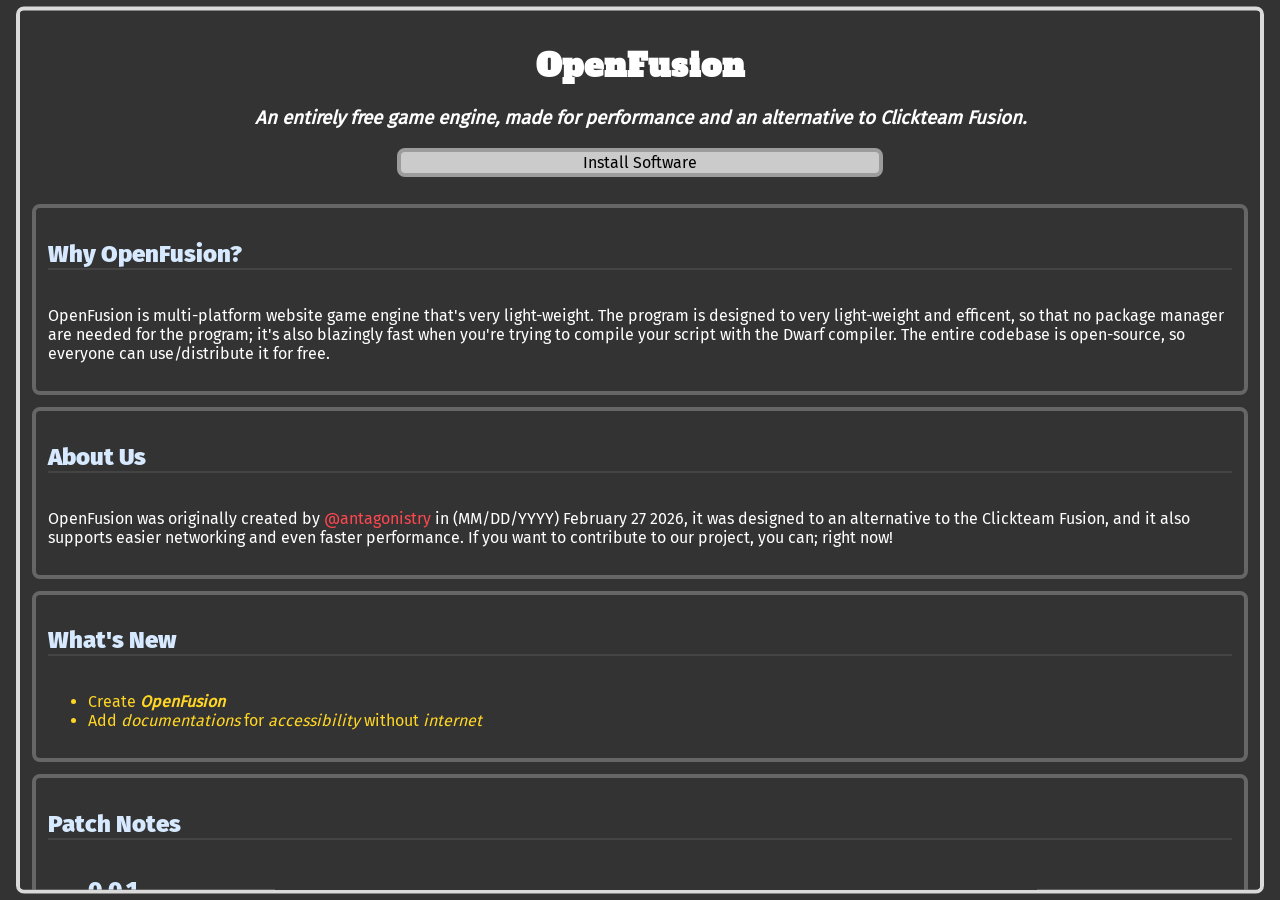
==== index.html @ 0c8f72cd "Fix install software button issue" ====
<!DOCTYPE html>
<html lang="en">
  <head>
    <title>OpenFusion</title>
    <meta charset="utf-8">
    <meta name="viewport" content="width=device-width, initial-scale=1.0">
    <link rel="stylesheet" href="styles/main.css">
  </head>
  <body>
    <div id="app_creation" hidden>
      <form class="popup" id="app_creation_form">
        <h2>Application Creation</h2>
        <p>If you want to skip this, you can just click the Create button.</p>
        <label for="app_name">Application name:</label>
        <input name="app_name" type="text" value="OpenFusion Application">
        <br>
        <label for="app_width">Application width:</label>
        <input name="app_width" type="number" min="512" max="1024" value="512">
        <br>
        <label for="app_height">Application height:</label>
        <input name="app_height" type="number" min="512" max="768" value="512">
        <br>
        <br>
        <br>
        <br>
        <button type="submit">Create</button>
        <br>
        <button type="button" id="cancel_creation">Cancel</button>
      </form>
    </div>
    <div id="menu_btns" align="center">
      <button onclick="window.location.href = './index.html#whats_new';">What's New</button>
      <br>
      <button onclick="window.location.href = './index.html#patch_notes';">Patch Notes</button>
      <br>
      <button onclick="window.location.href = './index.html#docs';">Read Documentations</button>
      <br>
      <button id="ret_menu" disabled>Return to Menu</button>
      <br>
      <button id="ret_editor" disabled>Return to Editor</button>
      <br>
      <button id="new_app">New Application</button>
      <br>
      <button id="open_app">Open Application</button>
      <br>
      <button id="close_app" disabled>Close Application</button>
    </div>
    <div id="menu">
      <div align="center">
        <h1 align="center">OpenFusion</h1>
        <h3 align="center">
          <b><i>An entirely free game engine, made for performance and an alternative to Clickteam Fusion.</i></b>
        </h3>
        <div id="main_btns">
          <button id="install">Install Software</button>
        </div>
        <br>
      </div>
      <div class="container">
        <h2>Why OpenFusion?</h2>
        <p>
        OpenFusion is multi-platform website game engine that's very light-weight. The program is designed to very light-weight
        and efficent, so that no package manager are needed for the program; it's also blazingly fast when you're trying to compile
        your script with the Dwarf compiler. The entire codebase is open-source, so everyone can use/distribute it for free.
        </p>
      </div>
      <div class="container">
        <h2>About Us</h2>
        <p>
        OpenFusion was originally created by
        <a onclick="window.open('https://github.com/antagonistry');">@antagonistry</a>
        in (MM/DD/YYYY) February 27 2026, it was designed to an alternative to the
        Clickteam Fusion, and it also supports easier networking and even faster
        performance. If you want to contribute to our project, you can; right now!
        </p>
      </div>
      <div class="container">
        <h2 id="whats_new">What's New</h2>
        <ul>
          <li>
            Create
            <b><i>OpenFusion</i></b>
          </li>
          <li>
            Add
            <i>documentations</i>
            for
            <i>accessibility</i>
            without
            <i>internet</i>
          </li>
        </ul>
      </div>
      <div class="container">
        <h2 id="patch_notes">Patch Notes</h2>
        <ul>
          <h2>0.0.1</h2>
          <li>
            Create
            <b><i>OpenFusion</i></b>
          </li>
          <li>
            Add
            <i>documentations</i>
            for
            <i>accessibility</i>
            without
            <i>internet</i>
          </li>
        </ul>
      </div>
      <div class="container">
        <h2 id="docs">Documentations</h2>
        <ul>
          <h2>Table of Contents</h2>
          <ul>
            <a onclick="window.location.href = './index.html#getting_started';">Getting Started</a>
            <br>
            <a onclick="window.location.href = './index.html#classic_hello_world_application';">Classic Hello World Application</a>
          </ul>
        </ul>
        <ul>
          <h2 id="getting_started">Getting Started</h2>
          <p>
          <ul>
            <h2>Windows</h2>
            <p>
            First, you need to install Git from
            <a onclick="window.open('https://git-scm.com/install/windows');">this link</a>,
            if you've not installed already.
            </p>
            <p>
            And then install NodeJS with
            <a onclick="window.open('https://nodejs.org/en/download');">this link</a>;
            after you've installed these dependencies, you can now use the Git
            to clone the repository to your desktop folder, by using the command below
            inside your Windows Command Prompt (cmd.exe).
            </p>
            <div class="code"><h2>Windows Command Prompt</h2>
C:\Windows\System32&gt; git clone https://github.com/openfusion-engine/openfusion.git OpenFusion</div>
            <p>
            After the you've cloned the repository, you may now see the OpenFusion in
            your desktop folder. Now it's the last part, moving the Dwarf compiler to
            the Program Files folder. After everything is done, open index.html inside
            the OpenFusion folder and enjoy creating your application!
            <h2>Unix-like (Linux, BSD & MacOS)</h2>
            <p>
            First, you need to install Git from
            <a onclick="window.open('https://git-scm.com/install/linux');">this link</a>,
            if you've not installed already.
            </p>
            <p>
            And then install NodeJS with
            <a onclick="window.open('https://nodejs.org/en/download');">this link</a>;
            after you've installed these dependencies, you can now use the Git
            to clone the repository to your desktop folder, by using the command below
            inside your terminal.
            </p>
            <div class="code"><h2>Shell</h2>
user@host:~$ git clone https://github.com/openfusion-engine/openfusion.git OpenFusion</div>
            <p>
            After the you've cloned the repository, you may now see the OpenFusion in
            your desktop folder. Now it's the last part, moving the Dwarf compiler to
            the binaries folder like this command below:
            </p>
            <div class="code"><h2>Shell</h2>
user@host:~$ sudo mv dwc /usr/bin</div>
            <p>
            It'll ask you for permission first but it's ok; and after everything is done,
            open index.html inside the OpenFusion folder and enjoy creating your application! 
            </p>
          </ul>
        </ul>
        <ul>
          <h2 id="classic_hello_world_application">Classic Hello, World Application</h2>
          <p>
          If you've never heard about "Hello, World" program before, it's just a program displaying the word "Hello, World" on the screen.
          In OpenFusion, you'll need to use the Dwarf language and the OpenFusion editor to get the work done.
          </p>
          <p>
          First, click the new application on the menu, then click create; after that you'll go inside the editor.
          After you're in the editor, open click the script editor and paste the code below.
          </p>
          <div class="code"><h2>MyApp.dw</h2>
#!/usr/bin/dwc
moduleFrom "./MyApp.json"
importTo "./MyApp.js"
importFrom $MyString as string

when IS LOADED
  locate $MyString center center
  size $MyString auto auto
  setAttribute $MyString "font" "monospace"
  setAttribute $MyString "size" 32
  setAttribute $MyString "text" "Hello, World!"
  show $MyString
end</div>
          <p>
          After you've copy this exact script, you can now compile it into JavaScript's format, by using the dwc compiler;
          then finally, load the script and test the application. Here's what'll happen inside the application.
          </p>
        </ul>
      </div>
      <div class="container">
        <h2>Licensing</h2>
        <p>
        OpenFusion uses MIT License for the entire software, more informations about the license is
        <a onclick="window.open('./LICENSE.txt');">here</a>.
        </p>
      </div>
    </div>
    <div id="editor" hidden>
      <div id="scene"></div>
      <div id="app_controller">
        <h2>Controller</h2>
        <button id="test_app">Test Application</button>
        <hr>
        <button id="build_app">Build Application</button>
        <hr>
        <button id="load_script">Load Script</button>
      </div>
      <div id="toolbar">
        <h2>Toolbar</h2>
        <button id="new_instance">New Instance</button>
        <hr>
        <button id="remove_instance">Remove Instance</button>
        <hr>
        <button id="edit_instance">Edit Instance</button>
      </div>
      <div id="properties">
        <h2>Properties</h2>
        <button id="new_property">New Property</button>
        <hr>
        <button id="remove_property">Remove Property</button>
        <hr>
        <button id="edit_property">Edit Property</button>
      </div>
    </div>
    <input type="file" id="file_input_app" accept=".json" hidden>
    <input type="file" id="file_input_script" accept=".js" hidden>
    <script type="text/javascript" src="scripts/main.js"></script>
  </body>
</html>
---- styles/main.css ----
@font-face {
  font-family: "firasans_regular";
  src: url("../fonts/firasans_regular.ttf");
}

@font-face {
  font-family: "firasans_black";
  src: url("../fonts/firasans_black.ttf");
}

@font-face {
  font-family: "firamono_regular";
  src: url("../fonts/firamono_regular.ttf");
}

@font-face {
  font-family: "alfaslabone_regular";
  src: url("../fonts/alfaslabone_regular.ttf");
}

body {
  margin: 0px;
  padding: 0px;
  display: flex;
  width: 100%;
  height: 100%;
  background-color: #333333;
  user-select: none;
  color: #FFFFFF;
  font: caption;
  font-family: "firasans_regular";
}

h2 {
  color: #D6E9FF;
}

p, li, a {
  user-select: text;
  font-size: 16px;
}

hr {
  border-bottom: 2px solid #444444;
}

label {
  font-family: "firasans_regular";
}

h1 {
  font-family: "alfaslabone_regular";
  letter-spacing: 1px;
  font-size: 32px;
  margin-bottom: 2px;
}

h2 {
  font-family: "firasans_black";
  font-size: 24px;
  border-bottom: 2px solid #444444;
}

.popup h2 {
  border-bottom: 2px solid #666666;
}

.popup label {
  margin-bottom: 6px;
}

ul h2 {
  margin-top: 0px;
}

ul li {
  color: #FFD624;
}

a {
  cursor: pointer;
  color: #FF474F;
}

.code h2 {
  color: #ffffff;
  font-family: "firamono_regular";
  padding: 12px;
  margin-bottom: 2px;
}

.code {
  margin-top: 8px;
  margin-bottom: 8px;
  padding: 8px;
  border-radius: 8px;
  width: 50%;
  font: caption;
  font-family: "firamono_regular";
  background-color: #222222;
  white-space: pre-wrap;
  user-select: text;
}

button, input {
  cursor: pointer;
  font: caption;
  font-family: "firasans_regular";
  background-color: #cbcbcb;
  border-radius: 8px;
  border: 4px solid #9c9c9c; 
}

.sep {
  color: #FFA95D;
}

.str {
  color: #57FF2E;
}

.flt {
  color: #FF52F7;
}

#menu, #editor {
  scrollbar-width: none;
  justify-content: center;
  border-radius: 8px;
  border: 4px solid #dadada;
  background-color: #333333;
  position: absolute;
  width: 95%;
  height: 95%;
  top: 50%;
  left: 50%;
  transform: translate(-50%, -50%);
  padding: 12px;
  overflow: scroll;
}

.popup {
  z-index: 513;
  border: 4px solid #777777;
  background-color: #555555;
  border-radius: 8px;
  width: 50%;
  height: 50%;
  padding: 12px;
  display: grid;
  justify-content: center;
  align-content: center;
  position: absolute;
  top: 50%;
  left: 50%;
  transform: translate(-50%, -50%);
  overflow: scroll;
}

.container {
  background-color: #333333;
  border: 4px solid #666666;
  border-radius: 8px;
  position: sticky;
  display: grid;
  padding: 12px;
  margin-bottom: 12px;
}

#ascii_art {
  color: #78D4FF;
  user-select: none;
}

#mobile {
  display: grid;
}

#main_btns button {
  width: 40%;
  margin-bottom: 8px;
}

#menu_btns {
  z-index: 512;
  padding: 4px;
  border-radius: 8px;
  border: 4px solid #777777;
  background-color: #666666;
  position: absolute;
  bottom: 3%;
  right: 3%;
  opacity: 0.25;
  transition: 0.25s;
}

#menu_btns:hover {
  opacity: 1.0;
}

.popup br {
  margin-bottom: 12px;
}

#menu_btns button {
  width: 256px;
  height: 32px;
  overflow: hidden;
}

#menu_btns br {
  margin-bottom: 12px;
}

#scene {
  width: 512px;
  height: 512px;
  cursor: crosshair;
  position: absolute;
  top: 50%;
  left: 50%;
  transform: translate(-50%, -50%);
  overflow: hidden;
  text-align: center;
  background-color: #f0efe6;
  border: 4px solid #dbd9d3;
  border-radius: 8px;
}

#editor h2 {
  position: sticky;
  width: 27.5%;
  left: 50%;
  transform: translate(-50%, 0);
}

#editor h1 {
  position: sticky;
  width: 20%;
  border-bottom: 2px solid #444444;
}

#toolbar {
  width: 256px;
  height: 95%;
  position: absolute;
  top: 2%;
  left: 2%;
  overflow: scroll;
  text-align: center;
  border: 4px solid #555555;
  border-radius: 8px;
  background-color: #333333;
  opacity: 0.5;
  transition: 0.25s;
}

#properties {
  width: 256px;
  height: 60%;
  position: absolute;
  bottom: 2%;
  right: 2%;
  overflow: scroll;
  text-align: center;
  border: 4px solid #555555;
  border-radius: 8px;
  background-color: #333333;
  opacity: 0.5;
  transition: 0.25s;
}

#app_controller {
  width: 256px;
  height: 32.5%;
  position: absolute;
  top: 2%;
  right: 2%;
  overflow: scroll;
  text-align: center;
  border: 4px solid #555555;
  border-radius: 8px;
  background-color: #333333;
  opacity: 0.5;
  transition: 0.25s;
}

#toolbar:hover, #properties:hover, #app_controller:hover {
  opacity: 1.0;
}

#properties h2, #app_controller h2 {
  width: 95%;
  padding: 2px;
  transform: translate(-2%, 0);
}

#app_controller button {
  font-size: 14px;
  width: 75%;
  justify-self: center;
  margin-bottom: 6px;
}

#toolbar button, #properties button {
  width: 75%;
}

#toolbar hr, #properties hr, #app_controller hr {
  visibility: hidden;
}

#toolbar h2 {
  width: 95%;
  padding: 2px;
  transform: translate(-2%, 0);
}
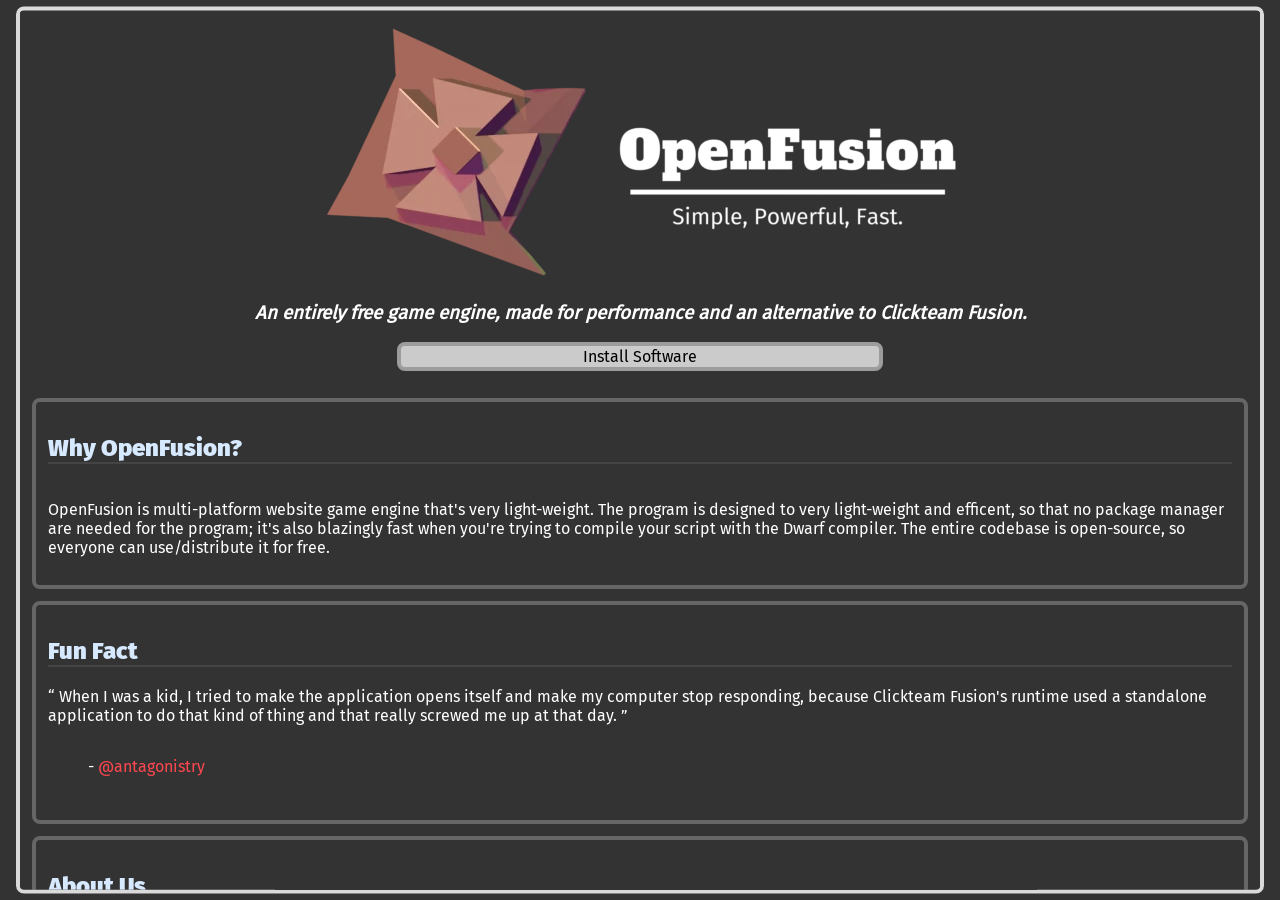
==== commit 94710277: "Update webpage contents" ====
--- a/index.html
+++ b/index.html
@@ -47,7 +47,8 @@
     </div>
     <div id="menu">
       <div align="center">
-        <h1 align="center">OpenFusion</h1>
+        <h1 align="center" id="small_icon" hidden>OpenFusion</h1>
+        <img src="images/logo.webp" id="large_icon">
         <h3 align="center">
           <b><i>An entirely free game engine, made for performance and an alternative to Clickteam Fusion.</i></b>
         </h3>
@@ -65,47 +66,50 @@
         </p>
       </div>
       <div class="container">
+        <h2>Fun Fact</h2>
+        <q>
+        When I was a kid, I tried to make the application opens itself and make my computer stop responding, because Clickteam
+        Fusion's runtime used a standalone application to do that kind of thing and that really screwed me up at that day.
+        </q>
+        <ul>
+          <p>
+          -
+          <a onclick="window.open('https://github.com/antagonistry');">@antagonistry</a>
+          </p>
+        </ul>
+      </div>
+      <div class="container">
         <h2>About Us</h2>
         <p>
         OpenFusion was originally created by
         <a onclick="window.open('https://github.com/antagonistry');">@antagonistry</a>
-        in (MM/DD/YYYY) February 27 2026, it was designed to an alternative to the
+        in February 27 2026, it was designed to an alternative to the
         Clickteam Fusion, and it also supports easier networking and even faster
         performance. If you want to contribute to our project, you can; right now!
         </p>
       </div>
       <div class="container">
-        <h2 id="whats_new">What's New</h2>
-        <ul>
-          <li>
-            Create
-            <b><i>OpenFusion</i></b>
-          </li>
-          <li>
-            Add
-            <i>documentations</i>
-            for
-            <i>accessibility</i>
-            without
-            <i>internet</i>
-          </li>
-        </ul>
-      </div>
-      <div class="container">
         <h2 id="patch_notes">Patch Notes</h2>
         <ul>
           <h2>0.0.1</h2>
           <li>
-            Create
-            <b><i>OpenFusion</i></b>
-          </li>
-          <li>
-            Add
-            <i>documentations</i>
-            for
-            <i>accessibility</i>
-            without
-            <i>internet</i>
+            Create OpenFusion
+          </li>
+          <li>
+            Add save and load system to the editor
+          </li>
+          <li>
+            Create Dwarf programming language
+          </li>
+          <li>
+            Add documentations for accessibility without any internet connection
+          </li>
+          <h2>0.0.2</h2>
+          <li>
+            Add more keywords to Dwarf language
+          </li>
+          <li>
+            Add more contents to the documentations
           </li>
         </ul>
       </div>
@@ -116,63 +120,28 @@
           <ul>
             <a onclick="window.location.href = './index.html#getting_started';">Getting Started</a>
             <br>
-            <a onclick="window.location.href = './index.html#classic_hello_world_application';">Classic Hello World Application</a>
+            <a onclick="window.location.href = './index.html#classic_hello_world_application';">Classic "Hello World!" Application</a>
+            <br>
+            <a onclick="window.location.href = './index.html#learning_the_syntaxes';">Learning the Syntaxes</a>
           </ul>
         </ul>
         <ul>
           <h2 id="getting_started">Getting Started</h2>
           <p>
           <ul>
-            <h2>Windows</h2>
             <p>
-            First, you need to install Git from
-            <a onclick="window.open('https://git-scm.com/install/windows');">this link</a>,
-            if you've not installed already.
-            </p>
-            <p>
-            And then install NodeJS with
+            First, you need to download the
+            <a onclick="install.click();">repository ZIP file</a>
+            up there, and then install NodeJS with
             <a onclick="window.open('https://nodejs.org/en/download');">this link</a>;
-            after you've installed these dependencies, you can now use the Git
-            to clone the repository to your desktop folder, by using the command below
-            inside your Windows Command Prompt (cmd.exe).
-            </p>
-            <div class="code"><h2>Windows Command Prompt</h2>
-C:\Windows\System32&gt; git clone https://github.com/openfusion-engine/openfusion.git OpenFusion</div>
-            <p>
-            After the you've cloned the repository, you may now see the OpenFusion in
-            your desktop folder. Now it's the last part, moving the Dwarf compiler to
-            the Program Files folder. After everything is done, open index.html inside
-            the OpenFusion folder and enjoy creating your application!
-            <h2>Unix-like (Linux, BSD & MacOS)</h2>
-            <p>
-            First, you need to install Git from
-            <a onclick="window.open('https://git-scm.com/install/linux');">this link</a>,
-            if you've not installed already.
-            </p>
-            <p>
-            And then install NodeJS with
-            <a onclick="window.open('https://nodejs.org/en/download');">this link</a>;
-            after you've installed these dependencies, you can now use the Git
-            to clone the repository to your desktop folder, by using the command below
-            inside your terminal.
-            </p>
-            <div class="code"><h2>Shell</h2>
-user@host:~$ git clone https://github.com/openfusion-engine/openfusion.git OpenFusion</div>
-            <p>
-            After the you've cloned the repository, you may now see the OpenFusion in
-            your desktop folder. Now it's the last part, moving the Dwarf compiler to
-            the binaries folder like this command below:
-            </p>
-            <div class="code"><h2>Shell</h2>
-user@host:~$ sudo mv dwc /usr/bin</div>
-            <p>
-            It'll ask you for permission first but it's ok; and after everything is done,
+            after you've installed NodeJS and downloaded the repository ZIP file, you may
+            now see the OpenFusion in your download folder. After everything is done,
             open index.html inside the OpenFusion folder and enjoy creating your application! 
             </p>
           </ul>
         </ul>
         <ul>
-          <h2 id="classic_hello_world_application">Classic Hello, World Application</h2>
+          <h2 id="classic_hello_world_application">Classic "Hello, World!" Application</h2>
           <p>
           If you've never heard about "Hello, World" program before, it's just a program displaying the word "Hello, World" on the screen.
           In OpenFusion, you'll need to use the Dwarf language and the OpenFusion editor to get the work done.
@@ -182,7 +151,6 @@
           After you're in the editor, open click the script editor and paste the code below.
           </p>
           <div class="code"><h2>MyApp.dw</h2>
-#!/usr/bin/dwc
 moduleFrom "./MyApp.json"
 importTo "./MyApp.js"
 importFrom $MyString as string
@@ -199,6 +167,51 @@
           After you've copy this exact script, you can now compile it into JavaScript's format, by using the dwc compiler;
           then finally, load the script and test the application. Here's what'll happen inside the application.
           </p>
+          <img src="images/hello_openfusion.webp">
+        </ul>
+        <ul>
+          <h2 id="learning_the_syntaxes">Learning the Syntaxes</h2>
+          <p>
+          Dwarf is language that's very easy to learn. In the future, the language would be implemented in C++, for
+          faster compilation. Here's all keywords that you'll need to learn.
+          </p>
+          <div class="code"><h2>keywords.dw</h2>
+# This line is a comment, the compiler will cut this part out of its way.
+
+moduleFrom [application_filename (string)]
+# example for moduleFrom:   moduleFrom "./MyApp.json"
+
+exportTo [target_filename (string)]
+# example for exportTo:     exportTo "./MyApp.js"
+
+importFrom [instance_name (string)]
+# example for importFrom:   importFrom $MyString as string
+
+when [logical_operator (logic)] [condition (symbol)/[instance_id (instance)] [action_name (action)] [...]
+# example for when:         when IS $MyString HOVER
+#                           when IS $MyString HOVER AND NOT $MyString HOVER
+
+locate [instance_id (instance)] [x_position (integer)/center] [y_position (integer)/center]
+# example for locate:       locate $MyString center center
+
+size [instance_id (instance)] [width (integer)/full] [width (integer)/full]
+# example for size:         size $MyString full full
+
+setAttribute [instance_id (instance)] [attribute_name (string)] [attribute_value (string)]
+# example for setAttribute: setAtribute $MyString "text" "Hello, World!"
+
+show [instance_id (instance)]
+# example for show:         show $MyString
+
+show [instance_id (instance)]
+# example for show:         show $MyString
+
+end
+# note: end is a keyword to end the when statement
+# example for end:          end</div>
+          <p>
+          Please take your time and read all informations about the keywords.
+          </p>
         </ul>
       </div>
       <div class="container">
--- a/styles/main.css
+++ b/styles/main.css
@@ -32,11 +32,15 @@
   font-family: "firasans_regular";
 }
 
+div {
+  scrollbar-width: none;
+}
+
 h2 {
   color: #D6E9FF;
 }
 
-p, li, a {
+p, li, a, q {
   user-select: text;
   font-size: 16px;
 }
@@ -125,7 +129,6 @@
 }
 
 #menu, #editor {
-  scrollbar-width: none;
   justify-content: center;
   border-radius: 8px;
   border: 4px solid #dadada;
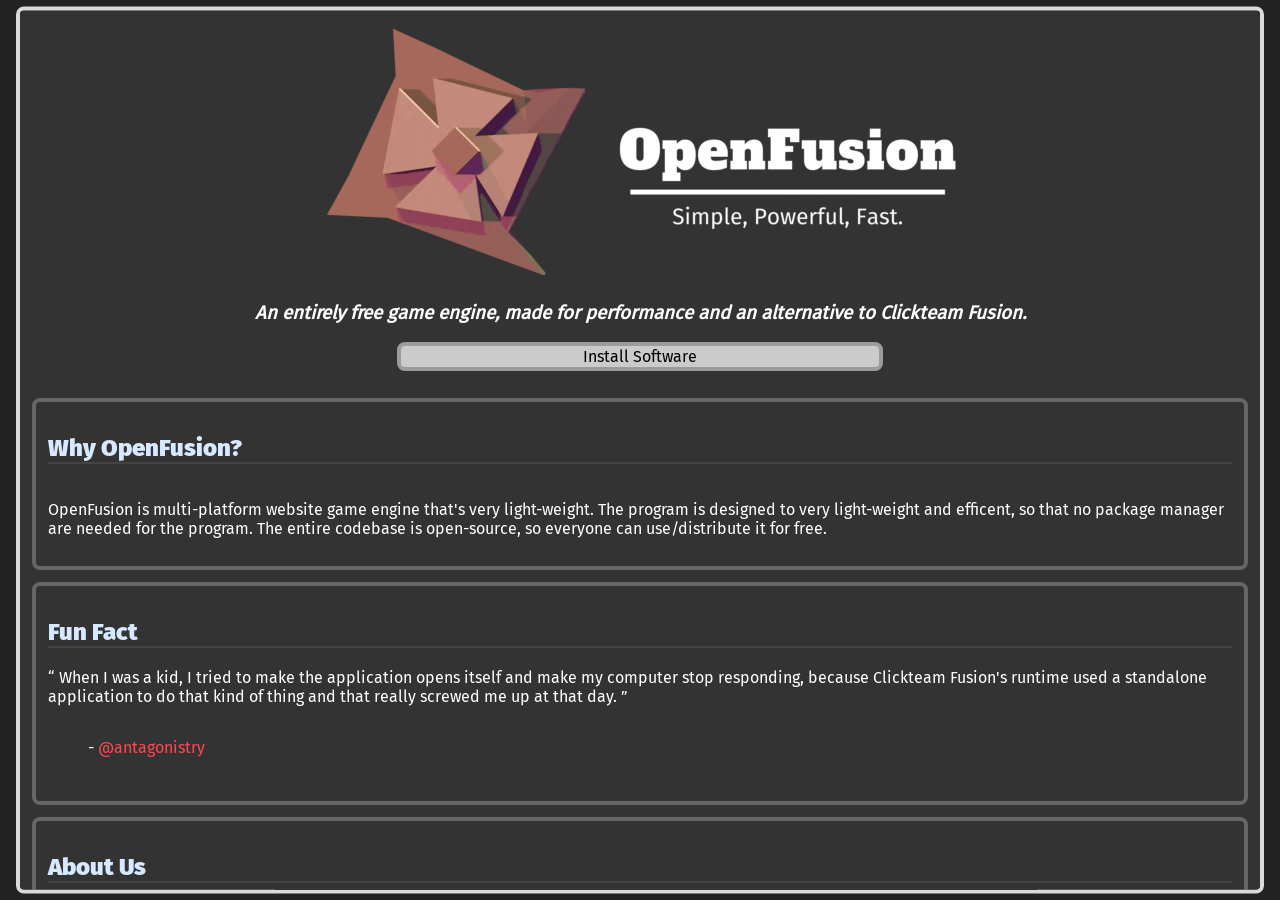
==== commit 4cad5af2: "Update webpage and README contents" ====
--- a/index.html
+++ b/index.html
@@ -61,8 +61,8 @@
         <h2>Why OpenFusion?</h2>
         <p>
         OpenFusion is multi-platform website game engine that's very light-weight. The program is designed to very light-weight
-        and efficent, so that no package manager are needed for the program; it's also blazingly fast when you're trying to compile
-        your script with the Dwarf compiler. The entire codebase is open-source, so everyone can use/distribute it for free.
+        and efficent, so that no package manager are needed for the program. The entire codebase is open-source, so everyone can
+        use/distribute it for free.
         </p>
       </div>
       <div class="container">
--- a/styles/main.css
+++ b/styles/main.css
@@ -25,7 +25,7 @@
   display: flex;
   width: 100%;
   height: 100%;
-  background-color: #333333;
+  background-color: #222222;
   user-select: none;
   color: #FFFFFF;
   font: caption;
@@ -99,7 +99,7 @@
   margin-bottom: 8px;
   padding: 8px;
   border-radius: 8px;
-  width: 50%;
+  width: auto;
   font: caption;
   font-family: "firamono_regular";
   background-color: #222222;
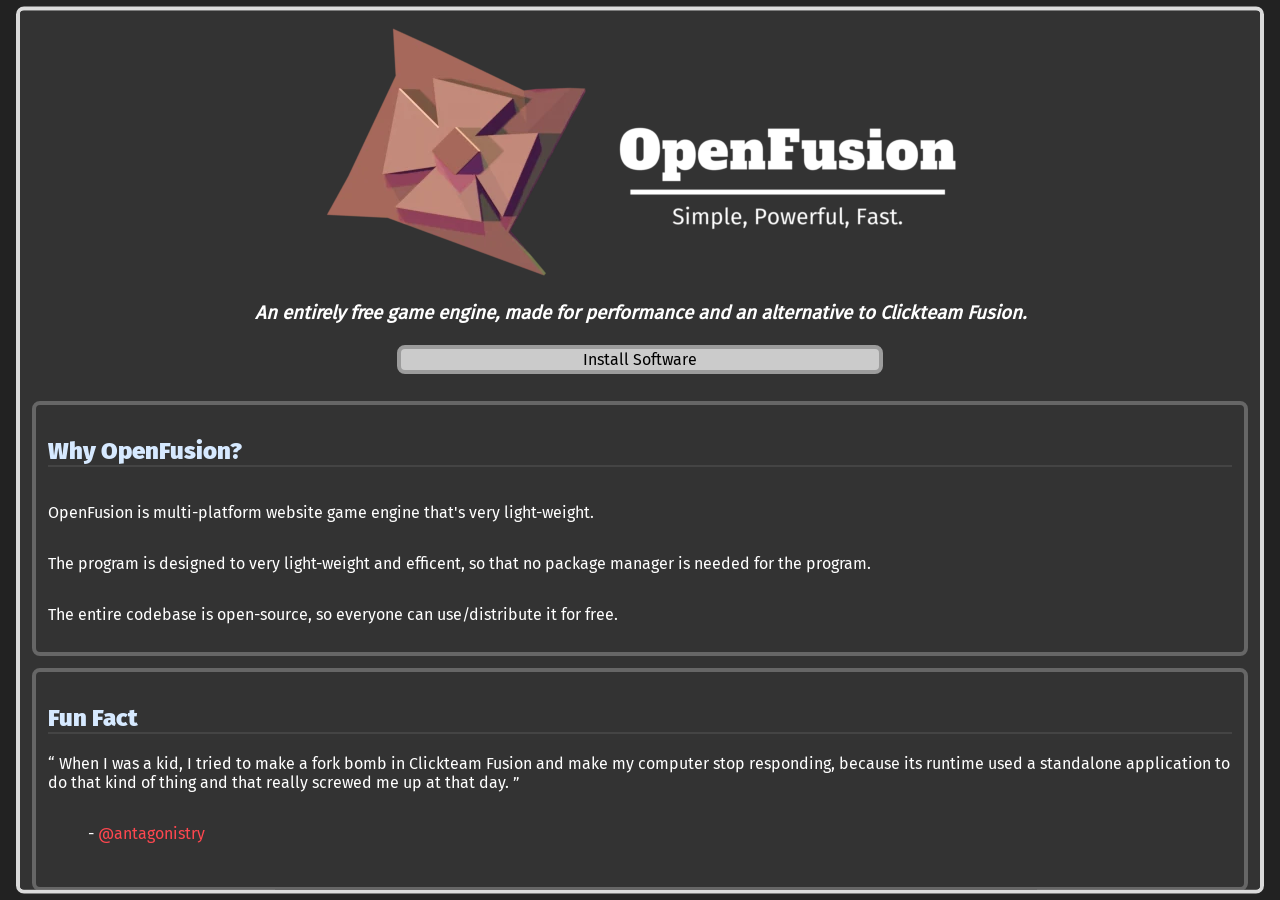
==== commit 384532d9: "Add a bunch of new keywords to Dwarf compiler and update OpenFusion editor and documentations" ====
--- a/index.html
+++ b/index.html
@@ -10,30 +10,79 @@
     <div id="app_creation" hidden>
       <form class="popup" id="app_creation_form">
         <h2>Application Creation</h2>
-        <p>If you want to skip this, you can just click the Create button.</p>
         <label for="app_name">Application name:</label>
-        <input name="app_name" type="text" value="OpenFusion Application">
+        <input name="app_name" type="text" value="OpenFusion Application" required>
         <br>
         <label for="app_width">Application width:</label>
-        <input name="app_width" type="number" min="512" max="1024" value="512">
+        <input name="app_width" type="number" min="512" max="1024" value="512" required>
         <br>
         <label for="app_height">Application height:</label>
-        <input name="app_height" type="number" min="512" max="768" value="512">
+        <input name="app_height" type="number" min="512" max="768" value="512" required>
+        <br>
+        <label for="app_background">Application background:</label>
+        <input name="app_background" type="color" required>
         <br>
         <br>
         <br>
         <br>
         <button type="submit">Create</button>
         <br>
-        <button type="button" id="cancel_creation">Cancel</button>
+        <button type="button" id="cancel_app_creation">Cancel</button>
       </form>
     </div>
+    <div id="metadata_modification" hidden>
+      <form class="popup" id="metadata_modification_form">
+        <h2>Metadata Modification</h2>
+        <label for="app_name">Application name:</label>
+        <input name="app_name" type="text" value="OpenFusion Application" required>
+        <br>
+        <label for="app_width">Application width:</label>
+        <input name="app_width" type="number" min="512" max="1024" value="512" required>
+        <br>
+        <label for="app_height">Application height:</label>
+        <input name="app_height" type="number" min="512" max="768" value="512" required>
+        <br>
+        <label for="app_background">Application background:</label>
+        <input name="app_background" type="color" required>
+        <br>
+        <br>
+        <br>
+        <br>
+        <button type="submit">Modify</button>
+        <br>
+        <button type="button" id="cancel_metadata_modification">Cancel</button>
+      </form>
+    </div>
+    <div id="instance_creation" hidden>
+      <form class="popup" id="instance_creation_form">
+        <h2>Instance Creation</h2>
+        <label for="instance_name">Instance name:</label>
+        <input name="instance_name" type="text" value="Instance" required>
+        <br>
+        <label for="instance_type">Instance type:</label>
+        <select name="instance_type" required>
+          <option value="">Select an instance type</option>
+          <option value="active">Active</option>
+          <option value="string">String</option>
+          <option value="counter">Counter</option>
+        </select>
+        <br>
+        <br>
+        <br>
+        <br>
+        <button type="submit">Create</button>
+        <br>
+        <button type="button" id="cancel_instance_creation">Cancel</button>
+      </form>
+    </div>
     <div id="menu_btns" align="center">
-      <button onclick="window.location.href = './index.html#whats_new';">What's New</button>
-      <br>
-      <button onclick="window.location.href = './index.html#patch_notes';">Patch Notes</button>
-      <br>
-      <button onclick="window.location.href = './index.html#docs';">Read Documentations</button>
+      <button onclick="window.location.href = '#whats_new';">What's New</button>
+      <br>
+      <button onclick="window.location.href = '#patch_notes';">Patch Notes</button>
+      <br>
+      <button onclick="window.location.href = '#docs';">Read Documentations</button>
+      <br>
+      <button onclick="window.location.href = '#';">Back to Top</button>
       <br>
       <button id="ret_menu" disabled>Return to Menu</button>
       <br>
@@ -51,6 +100,7 @@
         <img src="images/logo.webp" id="large_icon">
         <h3 align="center">
           <b><i>An entirely free game engine, made for performance and an alternative to Clickteam Fusion.</i></b>
+          <h1 id="current_version"></h1>
         </h3>
         <div id="main_btns">
           <button id="install">Install Software</button>
@@ -60,16 +110,20 @@
       <div class="container">
         <h2>Why OpenFusion?</h2>
         <p>
-        OpenFusion is multi-platform website game engine that's very light-weight. The program is designed to very light-weight
-        and efficent, so that no package manager are needed for the program. The entire codebase is open-source, so everyone can
-        use/distribute it for free.
+        OpenFusion is multi-platform website game engine that's very light-weight.
+        </p>
+        <p>
+        The program is designed to very light-weight and efficent, so that no package manager is needed for the program.
+        </p>
+        <p>
+        The entire codebase is open-source, so everyone can use/distribute it for free.
         </p>
       </div>
       <div class="container">
         <h2>Fun Fact</h2>
         <q>
-        When I was a kid, I tried to make the application opens itself and make my computer stop responding, because Clickteam
-        Fusion's runtime used a standalone application to do that kind of thing and that really screwed me up at that day.
+        When I was a kid, I tried to make a fork bomb in Clickteam Fusion and make my computer stop responding, because
+        its runtime used a standalone application to do that kind of thing and that really screwed me up at that day.
         </q>
         <ul>
           <p>
@@ -85,7 +139,10 @@
         <a onclick="window.open('https://github.com/antagonistry');">@antagonistry</a>
         in February 27 2026, it was designed to an alternative to the
         Clickteam Fusion, and it also supports easier networking and even faster
-        performance. If you want to contribute to our project, you can; right now!
+        performance.
+        </p>
+        <p>
+        If you want to contribute to our project, you can; right now!
         </p>
       </div>
       <div class="container">
@@ -134,8 +191,13 @@
             <a onclick="install.click();">repository ZIP file</a>
             up there, and then install NodeJS with
             <a onclick="window.open('https://nodejs.org/en/download');">this link</a>;
+            </p>
+            <p>
             after you've installed NodeJS and downloaded the repository ZIP file, you may
-            now see the OpenFusion in your download folder. After everything is done,
+            now see the OpenFusion in your download folder.
+            </p>
+            <p>
+            After everything is done,
             open index.html inside the OpenFusion folder and enjoy creating your application! 
             </p>
           </ul>
@@ -143,12 +205,19 @@
         <ul>
           <h2 id="classic_hello_world_application">Classic "Hello, World!" Application</h2>
           <p>
-          If you've never heard about "Hello, World" program before, it's just a program displaying the word "Hello, World" on the screen.
+          If you've never heard about "Hello, World" program before, it's just a program displaying the word "Hello, World!" on the screen.
+          </p>
+          <p>
           In OpenFusion, you'll need to use the Dwarf language and the OpenFusion editor to get the work done.
           </p>
           <p>
-          First, click the new application on the menu, then click create; after that you'll go inside the editor.
-          After you're in the editor, open click the script editor and paste the code below.
+          First, click the new application on the menu, then click create;
+          </p>
+          <p>
+          after that you'll go inside the editor.
+          </p>
+          <p>
+          When you're in the editor, open click the script editor and paste the code below.
           </p>
           <div class="code"><h2>MyApp.dw</h2>
 moduleFrom "./MyApp.json"
@@ -164,16 +233,20 @@
   show $MyString
 end</div>
           <p>
-          After you've copy this exact script, you can now compile it into JavaScript's format, by using the dwc compiler;
-          then finally, load the script and test the application. Here's what'll happen inside the application.
+          After you've copy this exact script, you can now compile it into JavaScript's format by using the dwc compiler.
+          </p>
+          <p>
+          You'd need to load the script and test the application and here's what'll happen inside the application.
           </p>
           <img src="images/hello_openfusion.webp">
         </ul>
         <ul>
           <h2 id="learning_the_syntaxes">Learning the Syntaxes</h2>
           <p>
-          Dwarf is language that's very easy to learn. In the future, the language would be implemented in C++, for
-          faster compilation. Here's all keywords that you'll need to learn.
+          Dwarf is language that's very easy to learn, it also got a few keywords to remember!
+          </p>
+          <p>
+          Here's all keywords that you'll need to learn:
           </p>
           <div class="code"><h2>keywords.dw</h2>
 # This line is a comment, the compiler will cut this part out of its way.
@@ -184,7 +257,7 @@
 exportTo [target_filename (string)]
 # example for exportTo:     exportTo "./MyApp.js"
 
-importFrom [instance_name (string)]
+importFrom [instance_name (string)] [as (keyword)] [string/
 # example for importFrom:   importFrom $MyString as string
 
 when [logical_operator (logic)] [condition (symbol)/[instance_id (instance)] [action_name (action)] [...]
@@ -212,6 +285,17 @@
           <p>
           Please take your time and read all informations about the keywords.
           </p>
+        </ul>
+      </div>
+      <div class="container">
+        <h2>Questions and Answers</h2>
+        <ul>
+          <h2>Is OpenFusion legal?</h2>
+          <p>Yes, it's completely legal.</p>
+          <p>We didn't used any Clickteam Fusion source code to create the software.</p>
+          <p>And the software is built from scratch.</p>
+          <h2>Is OpenFusion better than the current Clickteam Fusion now?</h2>
+          <p>No, because the project has just been developed.</p>
         </ul>
       </div>
       <div class="container">
@@ -231,26 +315,31 @@
         <button id="build_app">Build Application</button>
         <hr>
         <button id="load_script">Load Script</button>
-      </div>
-      <div id="toolbar">
-        <h2>Toolbar</h2>
+        <hr>
+        <button id="modify_metadata">Modify Metadata</button>
+      </div>
+      <div id="instances">
+        <h2>Instances</h2>
         <button id="new_instance">New Instance</button>
         <hr>
         <button id="remove_instance">Remove Instance</button>
         <hr>
         <button id="edit_instance">Edit Instance</button>
+        <h2></h2>
       </div>
       <div id="properties">
         <h2>Properties</h2>
-        <button id="new_property">New Property</button>
-        <hr>
-        <button id="remove_property">Remove Property</button>
-        <hr>
-        <button id="edit_property">Edit Property</button>
+        <button id="new_property" disabled>New Property</button>
+        <hr>
+        <button id="remove_property" disabled>Remove Property</button>
+        <hr>
+        <button id="edit_property" disabled>Edit Property</button>
+        <h2></h2>
       </div>
     </div>
     <input type="file" id="file_input_app" accept=".json" hidden>
     <input type="file" id="file_input_script" accept=".js" hidden>
+    <input type="color" id="color_selector" hidden>
     <script type="text/javascript" src="scripts/main.js"></script>
   </body>
 </html>
--- a/styles/main.css
+++ b/styles/main.css
@@ -40,7 +40,8 @@
   color: #D6E9FF;
 }
 
-p, li, a, q {
+p, li, a, q, span {
+  font-family: "firasans_regular";
   user-select: text;
   font-size: 16px;
 }
@@ -107,7 +108,7 @@
   user-select: text;
 }
 
-button, input {
+button, input, select {
   cursor: pointer;
   font: caption;
   font-family: "firasans_regular";
@@ -194,7 +195,7 @@
   position: absolute;
   bottom: 3%;
   right: 3%;
-  opacity: 0.25;
+  opacity: 0.125;
   transition: 0.25s;
 }
 
@@ -244,7 +245,7 @@
   border-bottom: 2px solid #444444;
 }
 
-#toolbar {
+#instances {
   width: 256px;
   height: 95%;
   position: absolute;
@@ -289,7 +290,7 @@
   transition: 0.25s;
 }
 
-#toolbar:hover, #properties:hover, #app_controller:hover {
+#instances:hover, #properties:hover, #app_controller:hover {
   opacity: 1.0;
 }
 
@@ -306,15 +307,15 @@
   margin-bottom: 6px;
 }
 
-#toolbar button, #properties button {
+#instances button, #properties button {
   width: 75%;
 }
 
-#toolbar hr, #properties hr, #app_controller hr {
+#instances hr, #properties hr, #app_controller hr {
   visibility: hidden;
 }
 
-#toolbar h2 {
+#instances h2 {
   width: 95%;
   padding: 2px;
   transform: translate(-2%, 0);
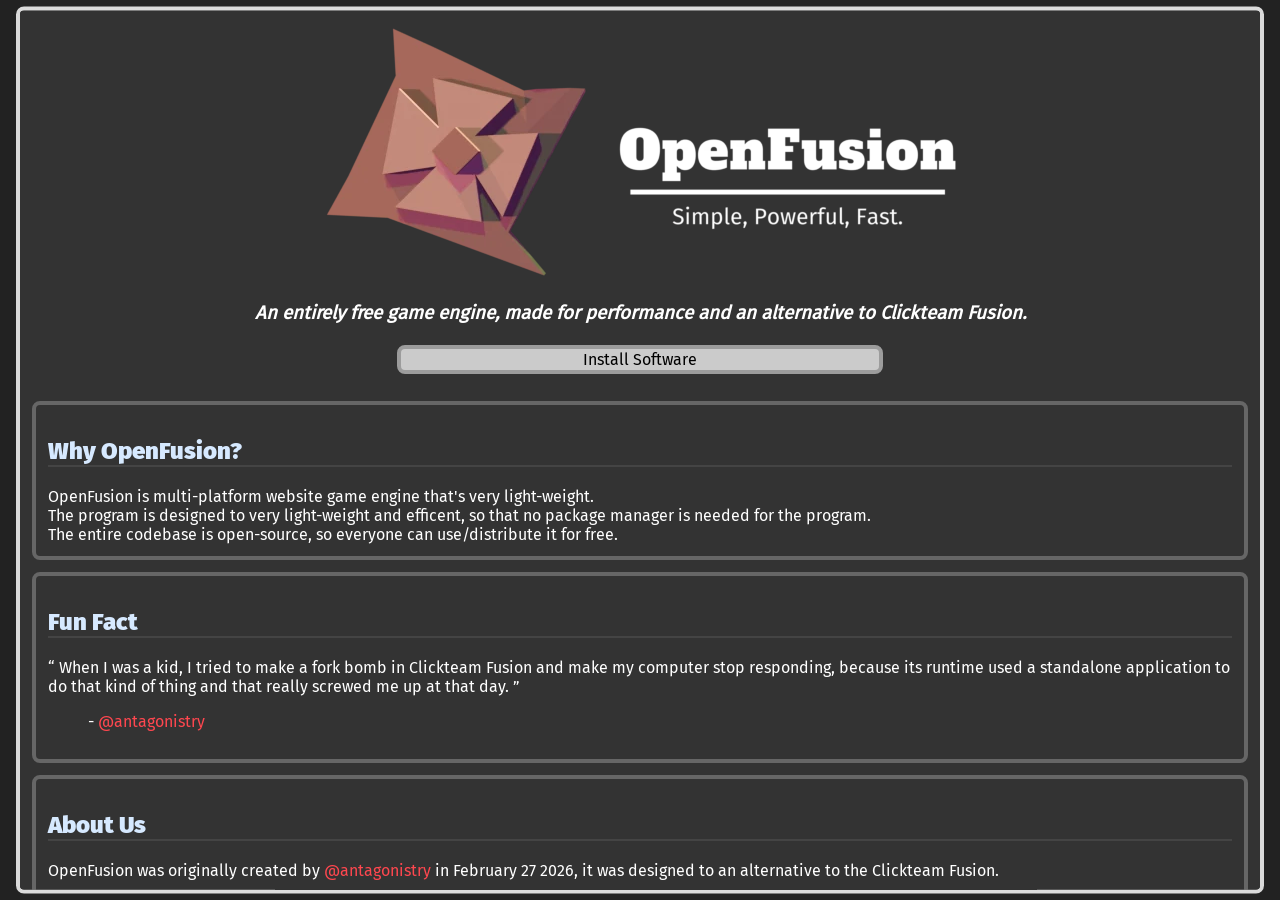
==== commit e3b0378a: "Building application, instance creation are now working and more bug fixes" ====
--- a/index.html
+++ b/index.html
@@ -76,13 +76,9 @@
       </form>
     </div>
     <div id="menu_btns" align="center">
-      <button onclick="window.location.href = '#whats_new';">What's New</button>
-      <br>
       <button onclick="window.location.href = '#patch_notes';">Patch Notes</button>
       <br>
       <button onclick="window.location.href = '#docs';">Read Documentations</button>
-      <br>
-      <button onclick="window.location.href = '#';">Back to Top</button>
       <br>
       <button id="ret_menu" disabled>Return to Menu</button>
       <br>
@@ -97,7 +93,7 @@
     <div id="menu">
       <div align="center">
         <h1 align="center" id="small_icon" hidden>OpenFusion</h1>
-        <img src="images/logo.webp" id="large_icon">
+        <img src="images/logo.webp" id="large_icon" draggable="false">
         <h3 align="center">
           <b><i>An entirely free game engine, made for performance and an alternative to Clickteam Fusion.</i></b>
           <h1 id="current_version"></h1>
@@ -109,15 +105,15 @@
       </div>
       <div class="container">
         <h2>Why OpenFusion?</h2>
-        <p>
+        <span>
         OpenFusion is multi-platform website game engine that's very light-weight.
-        </p>
-        <p>
+        </span>
+        <span>
         The program is designed to very light-weight and efficent, so that no package manager is needed for the program.
-        </p>
-        <p>
+        </span>
+        <span>
         The entire codebase is open-source, so everyone can use/distribute it for free.
-        </p>
+        </span>
       </div>
       <div class="container">
         <h2>Fun Fact</h2>
@@ -126,24 +122,28 @@
         its runtime used a standalone application to do that kind of thing and that really screwed me up at that day.
         </q>
         <ul>
-          <p>
+          <span>
           -
           <a onclick="window.open('https://github.com/antagonistry');">@antagonistry</a>
-          </p>
+          </span>
         </ul>
       </div>
       <div class="container">
         <h2>About Us</h2>
-        <p>
+        <span>
         OpenFusion was originally created by
         <a onclick="window.open('https://github.com/antagonistry');">@antagonistry</a>
         in February 27 2026, it was designed to an alternative to the
-        Clickteam Fusion, and it also supports easier networking and even faster
+        Clickteam Fusion.
+        </span>
+        <br>
+        <span>
+        It also supports easier networking and even faster
         performance.
-        </p>
-        <p>
+        </span>
+        <span>
         If you want to contribute to our project, you can; right now!
-        </p>
+        </span>
       </div>
       <div class="container">
         <h2 id="patch_notes">Patch Notes</h2>
@@ -184,41 +184,46 @@
         </ul>
         <ul>
           <h2 id="getting_started">Getting Started</h2>
-          <p>
+          <span>
           <ul>
-            <p>
+            <span>
             First, you need to download the
             <a onclick="install.click();">repository ZIP file</a>
             up there, and then install NodeJS with
             <a onclick="window.open('https://nodejs.org/en/download');">this link</a>;
-            </p>
-            <p>
+            </span>
+            <span>
             after you've installed NodeJS and downloaded the repository ZIP file, you may
             now see the OpenFusion in your download folder.
-            </p>
-            <p>
+            </span>
+            <span>
             After everything is done,
             open index.html inside the OpenFusion folder and enjoy creating your application! 
-            </p>
+            </span>
           </ul>
         </ul>
         <ul>
           <h2 id="classic_hello_world_application">Classic "Hello, World!" Application</h2>
-          <p>
+          <span>
           If you've never heard about "Hello, World" program before, it's just a program displaying the word "Hello, World!" on the screen.
-          </p>
-          <p>
+          </span>
+          <br>
+          <span>
           In OpenFusion, you'll need to use the Dwarf language and the OpenFusion editor to get the work done.
-          </p>
-          <p>
+          </span>
+          <br>
+          <span>
           First, click the new application on the menu, then click create;
-          </p>
-          <p>
+          </span>
+          <br>
+          <span>
           after that you'll go inside the editor.
-          </p>
-          <p>
+          </span>
+          <br>
+          <span>
           When you're in the editor, open click the script editor and paste the code below.
-          </p>
+          </span>
+          <br>
           <div class="code"><h2>MyApp.dw</h2>
 moduleFrom "./MyApp.json"
 importTo "./MyApp.js"
@@ -232,22 +237,26 @@
   setAttribute $MyString "text" "Hello, World!"
   show $MyString
 end</div>
-          <p>
+          <span>
           After you've copy this exact script, you can now compile it into JavaScript's format by using the dwc compiler.
-          </p>
-          <p>
+          </span>
+          <br>
+          <span>
           You'd need to load the script and test the application and here's what'll happen inside the application.
-          </p>
+          </span>
+          <br>
           <img src="images/hello_openfusion.webp">
         </ul>
         <ul>
           <h2 id="learning_the_syntaxes">Learning the Syntaxes</h2>
-          <p>
+          <span>
           Dwarf is language that's very easy to learn, it also got a few keywords to remember!
-          </p>
-          <p>
+          </span>
+          <br>
+          <span>
           Here's all keywords that you'll need to learn:
-          </p>
+          </span>
+          <br>
           <div class="code"><h2>keywords.dw</h2>
 # This line is a comment, the compiler will cut this part out of its way.
 
@@ -282,28 +291,31 @@
 end
 # note: end is a keyword to end the when statement
 # example for end:          end</div>
-          <p>
+          <span>
           Please take your time and read all informations about the keywords.
-          </p>
+          </span>
         </ul>
       </div>
       <div class="container">
         <h2>Questions and Answers</h2>
         <ul>
           <h2>Is OpenFusion legal?</h2>
-          <p>Yes, it's completely legal.</p>
-          <p>We didn't used any Clickteam Fusion source code to create the software.</p>
-          <p>And the software is built from scratch.</p>
+          <span>Yes, it's completely legal.</span>
+          <br>
+          <span>We didn't used any Clickteam Fusion source code to create the software.</span>
+          <br>
+          <span>And the software is built from scratch.</span>
+          <br>
           <h2>Is OpenFusion better than the current Clickteam Fusion now?</h2>
-          <p>No, because the project has just been developed.</p>
+          <span>No, because the project has just been developed.</span>
         </ul>
       </div>
       <div class="container">
         <h2>Licensing</h2>
-        <p>
+        <span>
         OpenFusion uses MIT License for the entire software, more informations about the license is
         <a onclick="window.open('./LICENSE.txt');">here</a>.
-        </p>
+        </span>
       </div>
     </div>
     <div id="editor" hidden>
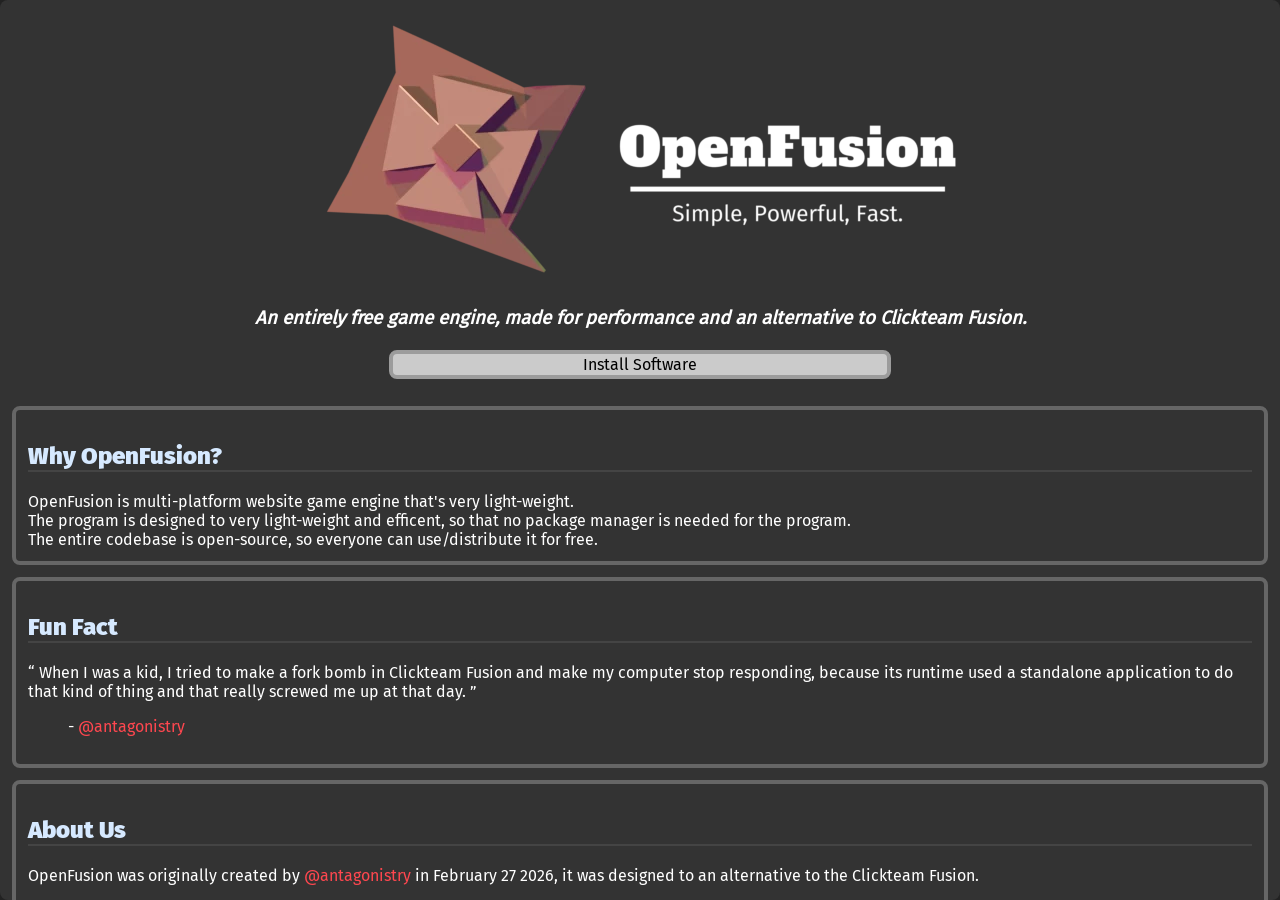
==== commit 85b92a79: "Add several features and bug fixes to the editor and add the infamous Hello, World! picture" ====
--- a/index.html
+++ b/index.html
@@ -3,15 +3,18 @@
   <head>
     <title>OpenFusion</title>
     <meta charset="utf-8">
-    <meta name="viewport" content="width=device-width, initial-scale=1.0">
+    <meta name="viewport" content="width=device-width, initial-scale=1.0, maximum-scale=1.0">
     <link rel="stylesheet" href="styles/main.css">
   </head>
   <body>
+    <div id="resize_menu" hidden>
+      <p>The current resolution of the screen is too small, please increase the resolution.</p>
+    </div>
     <div id="app_creation" hidden>
       <form class="popup" id="app_creation_form">
         <h2>Application Creation</h2>
         <label for="app_name">Application name:</label>
-        <input name="app_name" type="text" value="OpenFusion Application" required>
+        <input name="app_name" type="text" value="OpenFusion Application" pattern="[a-zA-Z_ ]{1,32}" required>
         <br>
         <label for="app_width">Application width:</label>
         <input name="app_width" type="number" min="512" max="1024" value="512" required>
@@ -34,7 +37,7 @@
       <form class="popup" id="metadata_modification_form">
         <h2>Metadata Modification</h2>
         <label for="app_name">Application name:</label>
-        <input name="app_name" type="text" value="OpenFusion Application" required>
+        <input name="app_name" type="text" value="OpenFusion Application" pattern="[a-zA-Z_ ]{1,32}" required>
         <br>
         <label for="app_width">Application width:</label>
         <input name="app_width" type="number" min="512" max="1024" value="512" required>
@@ -57,7 +60,7 @@
       <form class="popup" id="instance_creation_form">
         <h2>Instance Creation</h2>
         <label for="instance_name">Instance name:</label>
-        <input name="instance_name" type="text" value="Instance" required>
+        <input name="instance_name" type="text" value="Instance" pattern="[a-zA-Z_ ]{1,32}" required>
         <br>
         <label for="instance_type">Instance type:</label>
         <select name="instance_type" required>
@@ -73,6 +76,48 @@
         <button type="submit">Create</button>
         <br>
         <button type="button" id="cancel_instance_creation">Cancel</button>
+      </form>
+    </div>
+    <div id="instance_deletion" hidden>
+      <form class="popup" id="instance_deletion_form">
+        <h2>Instance Deletion</h2>
+        <label for="instance_name">Instance name:</label>
+        <input name="instance_name" type="text" value="Instance" pattern="[a-zA-Z_ ]{1,32}" required>
+        <br>
+        <br>
+        <br>
+        <br>
+        <button type="submit">Delete</button>
+        <br>
+        <button type="button" id="cancel_instance_deletion">Cancel</button>
+      </form>
+    </div>
+    <div id="variable_creation" hidden>
+      <form class="popup" id="variable_creation_form">
+        <h2>Variable Creation</h2>
+        <label for="variable_name">Variable name:</label>
+        <input name="variable_name" type="text" value="Variable" pattern="[a-zA-Z_ ]{1,32}" required>
+        <br>
+        <br>
+        <br>
+        <br>
+        <button type="submit">Create</button>
+        <br>
+        <button type="button" id="cancel_variable_creation">Cancel</button>
+      </form>
+    </div>
+    <div id="variable_deletion" hidden>
+      <form class="popup" id="variable_deletion_form">
+        <h2>Variable Deletion</h2>
+        <label for="variable_name">Variable name:</label>
+        <input name="variable_name" type="text" value="Variable" pattern="[a-zA-Z_ ]{1,32}" required>
+        <br>
+        <br>
+        <br>
+        <br>
+        <button type="submit">Delete</button>
+        <br>
+        <button type="button" id="cancel_variable_deletion">Cancel</button>
       </form>
     </div>
     <div id="menu_btns" align="center">
@@ -167,6 +212,16 @@
           </li>
           <li>
             Add more contents to the documentations
+          </li>
+          <h2>0.0.3</h2>
+          <li>
+            Add position editor into the editor menu
+          </li>
+          <li>
+            Remove unnecessary buttons inside the editor
+          </li>
+          <li>
+            Fix string append bug in the Dwarf language
           </li>
         </ul>
       </div>
@@ -223,7 +278,6 @@
           <span>
           When you're in the editor, open click the script editor and paste the code below.
           </span>
-          <br>
           <div class="code"><h2>MyApp.dw</h2>
 moduleFrom "./MyApp.json"
 importTo "./MyApp.js"
@@ -231,7 +285,7 @@
 
 when IS LOADED
   locate $MyString center center
-  size $MyString auto auto
+  size $MyString full full
   setAttribute $MyString "font" "monospace"
   setAttribute $MyString "size" 32
   setAttribute $MyString "text" "Hello, World!"
@@ -256,7 +310,6 @@
           <span>
           Here's all keywords that you'll need to learn:
           </span>
-          <br>
           <div class="code"><h2>keywords.dw</h2>
 # This line is a comment, the compiler will cut this part out of its way.
 
@@ -305,6 +358,7 @@
           <span>We didn't used any Clickteam Fusion source code to create the software.</span>
           <br>
           <span>And the software is built from scratch.</span>
+          <br>
           <br>
           <h2>Is OpenFusion better than the current Clickteam Fusion now?</h2>
           <span>No, because the project has just been developed.</span>
@@ -329,24 +383,23 @@
         <button id="load_script">Load Script</button>
         <hr>
         <button id="modify_metadata">Modify Metadata</button>
+      </div> 
+      <div id="variables">
+        <h2>Variables</h2>
+        <button id="new_variable">New Variable</button>
+        <hr>
+        <button id="remove_variable">Remove Variable</button>
+        <h2></h2>
       </div>
       <div id="instances">
         <h2>Instances</h2>
         <button id="new_instance">New Instance</button>
         <hr>
         <button id="remove_instance">Remove Instance</button>
-        <hr>
-        <button id="edit_instance">Edit Instance</button>
         <h2></h2>
       </div>
-      <div id="properties">
-        <h2>Properties</h2>
-        <button id="new_property" disabled>New Property</button>
-        <hr>
-        <button id="remove_property" disabled>Remove Property</button>
-        <hr>
-        <button id="edit_property" disabled>Edit Property</button>
-        <h2></h2>
+      <div id="position_editor">
+        <h2>Position Editor</h2>
       </div>
     </div>
     <input type="file" id="file_input_app" accept=".json" hidden>
--- a/styles/main.css
+++ b/styles/main.css
@@ -22,9 +22,9 @@
 body {
   margin: 0px;
   padding: 0px;
+  width: 100vw;
+  height: 100vh;
   display: flex;
-  width: 100%;
-  height: 100%;
   background-color: #222222;
   user-select: none;
   color: #FFFFFF;
@@ -32,8 +32,8 @@
   font-family: "firasans_regular";
 }
 
-div {
-  scrollbar-width: none;
+* {
+  box-sizing: border-box;
 }
 
 h2 {
@@ -77,6 +77,22 @@
 
 ul h2 {
   margin-top: 0px;
+}
+
+#large_icon {
+  border: 0px;
+}
+
+img {
+  border-radius: 12px;
+  border: 4px solid #dadada;
+  margin: 8px;
+  max-width: 768px;
+  max-height: 512px;
+}
+
+ul h2:not(:first-child) {
+  margin-top: 12px;
 }
 
 ul li {
@@ -129,17 +145,23 @@
   color: #FF52F7;
 }
 
+#resize_menu {
+  background-color: #222222;
+  justify-content: center;
+  width: 100%;
+  height: 100%;
+  padding: 12px;
+  overflow: scroll;
+  z-index: 514;
+}
+
 #menu, #editor {
   justify-content: center;
   border-radius: 8px;
-  border: 4px solid #dadada;
-  background-color: #333333;
-  position: absolute;
-  width: 95%;
-  height: 95%;
-  top: 50%;
-  left: 50%;
-  transform: translate(-50%, -50%);
+  background-color: #333333;
+  position: absolute;
+  width: 100%;
+  height: 100%;
   padding: 12px;
   overflow: scroll;
 }
@@ -192,9 +214,9 @@
   border-radius: 8px;
   border: 4px solid #777777;
   background-color: #666666;
-  position: absolute;
-  bottom: 3%;
-  right: 3%;
+  position: fixed;
+  bottom: 1%;
+  right: 1%;
   opacity: 0.125;
   transition: 0.25s;
 }
@@ -246,8 +268,8 @@
 }
 
 #instances {
-  width: 256px;
-  height: 95%;
+  width: 288px;
+  height: 60%;
   position: absolute;
   top: 2%;
   left: 2%;
@@ -260,8 +282,23 @@
   transition: 0.25s;
 }
 
-#properties {
-  width: 256px;
+#position_editor {
+  width: 288px;
+  height: 32.5%;
+  position: absolute;
+  bottom: 2%;
+  left: 2%;
+  overflow: scroll;
+  text-align: center;
+  border: 4px solid #555555;
+  border-radius: 8px;
+  background-color: #333333;
+  opacity: 0.5;
+  transition: 0.25s;
+}
+
+#variables {
+  width: 288px;
   height: 60%;
   position: absolute;
   bottom: 2%;
@@ -276,7 +313,7 @@
 }
 
 #app_controller {
-  width: 256px;
+  width: 288px;
   height: 32.5%;
   position: absolute;
   top: 2%;
@@ -290,11 +327,11 @@
   transition: 0.25s;
 }
 
-#instances:hover, #properties:hover, #app_controller:hover {
+#instances:hover, #variables:hover, #app_controller:hover, #position_editor:hover {
   opacity: 1.0;
 }
 
-#properties h2, #app_controller h2 {
+#variables h2, #app_controller h2 {
   width: 95%;
   padding: 2px;
   transform: translate(-2%, 0);
@@ -307,15 +344,15 @@
   margin-bottom: 6px;
 }
 
-#instances button, #properties button {
+#instances button, #variables button, #position_editor button {
   width: 75%;
 }
 
-#instances hr, #properties hr, #app_controller hr {
+#instances hr, #variables hr, #app_controller hr, #position_editor hr {
   visibility: hidden;
 }
 
-#instances h2 {
+#instances h2, #position_editor h2 {
   width: 95%;
   padding: 2px;
   transform: translate(-2%, 0);
